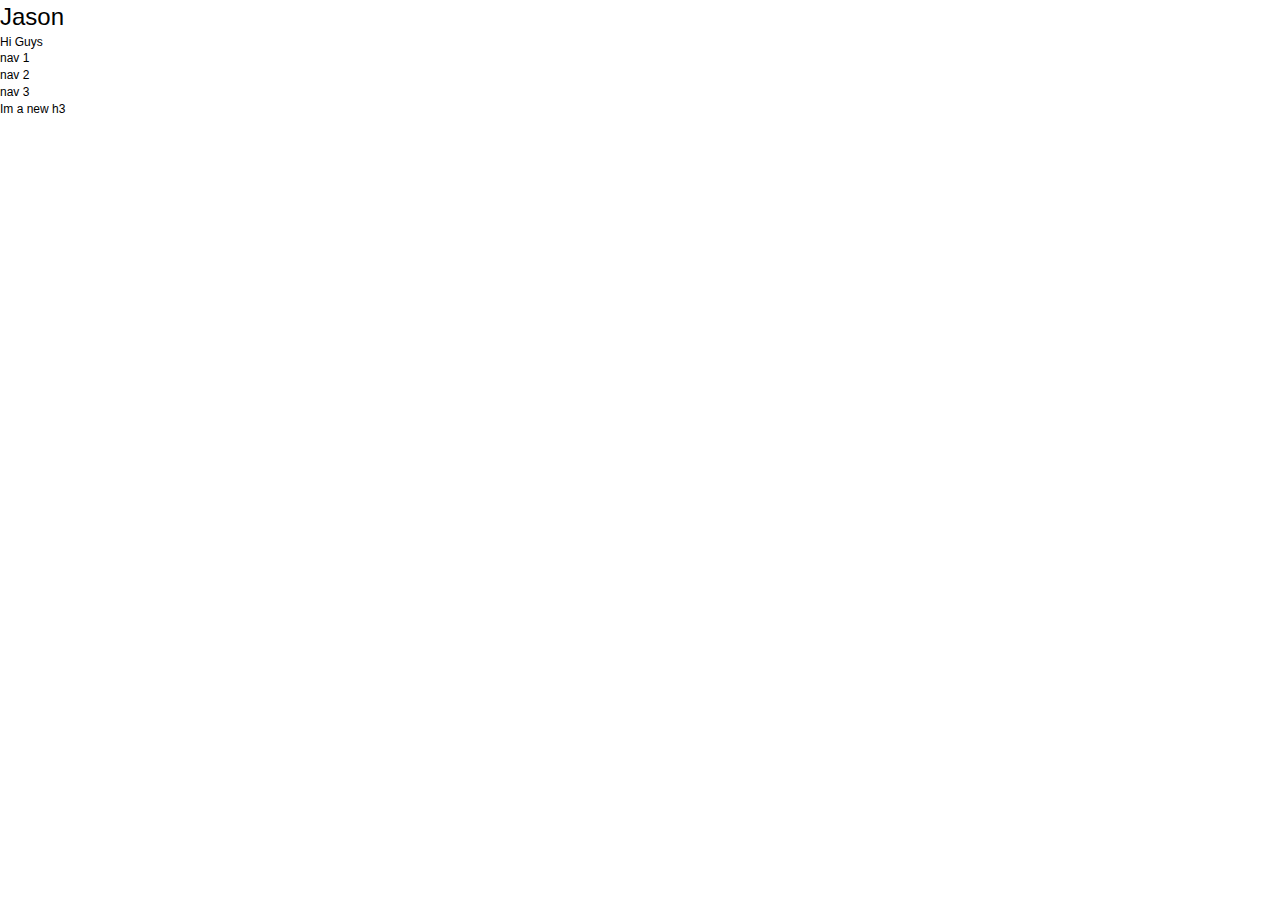
==== index.html @ d0596e39 "Added template files" ====
<!DOCTYPE html>
<html lang="en">
	<head>
    	<meta charset="utf-8">
    	<meta name="description" content="Your description goes here">
    	<meta name="keywords" content="one, two, three">
	
		<title>Blank Template</title>
		
		<!-- external CSS link -->
		<link rel="stylesheet" href="css/reset.css">

		<link rel="stylesheet" href="css/style.css">

	</head>
	<body>

		<header>
			<h1>Hello</h1>
			<h2>Hi Guys</h2>
			<nav>
				<ul>
					<li>nav 1</li>
					<li>nav 2</li>
					<li>nav 3</li>
				</ul>
			</nav>
		</header>

		<main>
		</main>

		<aside>
		</aside>

		<footer>
		</footer>

		<!-- javascript -->
		<script src="http://code.jquery.com/jquery-1.10.2.min.js"></script>
		<script src="js/main.js"></script>
	</body>
</html>
---- css/style.css ----
/* 
Project Name: Blank Template
Client: Your Client
Author: Your Name
Developer @GA in NYC
*/


/******************************************
/* SETUP                   
/*******************************************/

/* Box Model Hack */
* {
     -moz-box-sizing: border-box; /* Firexfox */
     -webkit-box-sizing: border-box; /* Safari/Chrome/iOS/Android */
     box-sizing: border-box; /* IE */
}

/* Clear fix hack */
.clearfix:after {
     content: ".";
     display: block;
     clear: both;
     visibility: hidden;
     line-height: 0;
     height: 0;
}

.clear {
	clear: both;
}

.alignright {
	float: right; 
	padding: 0 0 10px 10px; /* note the padding around a right floated image */
}

.alignleft {
	float: left; 
	padding: 0 10px 10px 0; /* note the padding around a left floated image */
}

div {
     position
}

/******************************************
/* BASE STYLES                   
/*******************************************/

body {
     color: #000;
     font-size: 12px;
     line-height: 1.4;
     font-family: Helvetica, Arial, sans-serif;
     margin:0px;
}

/******************************************
/* LAYOUT                   
/*******************************************/

h1 {
     font-size: 2em;
}
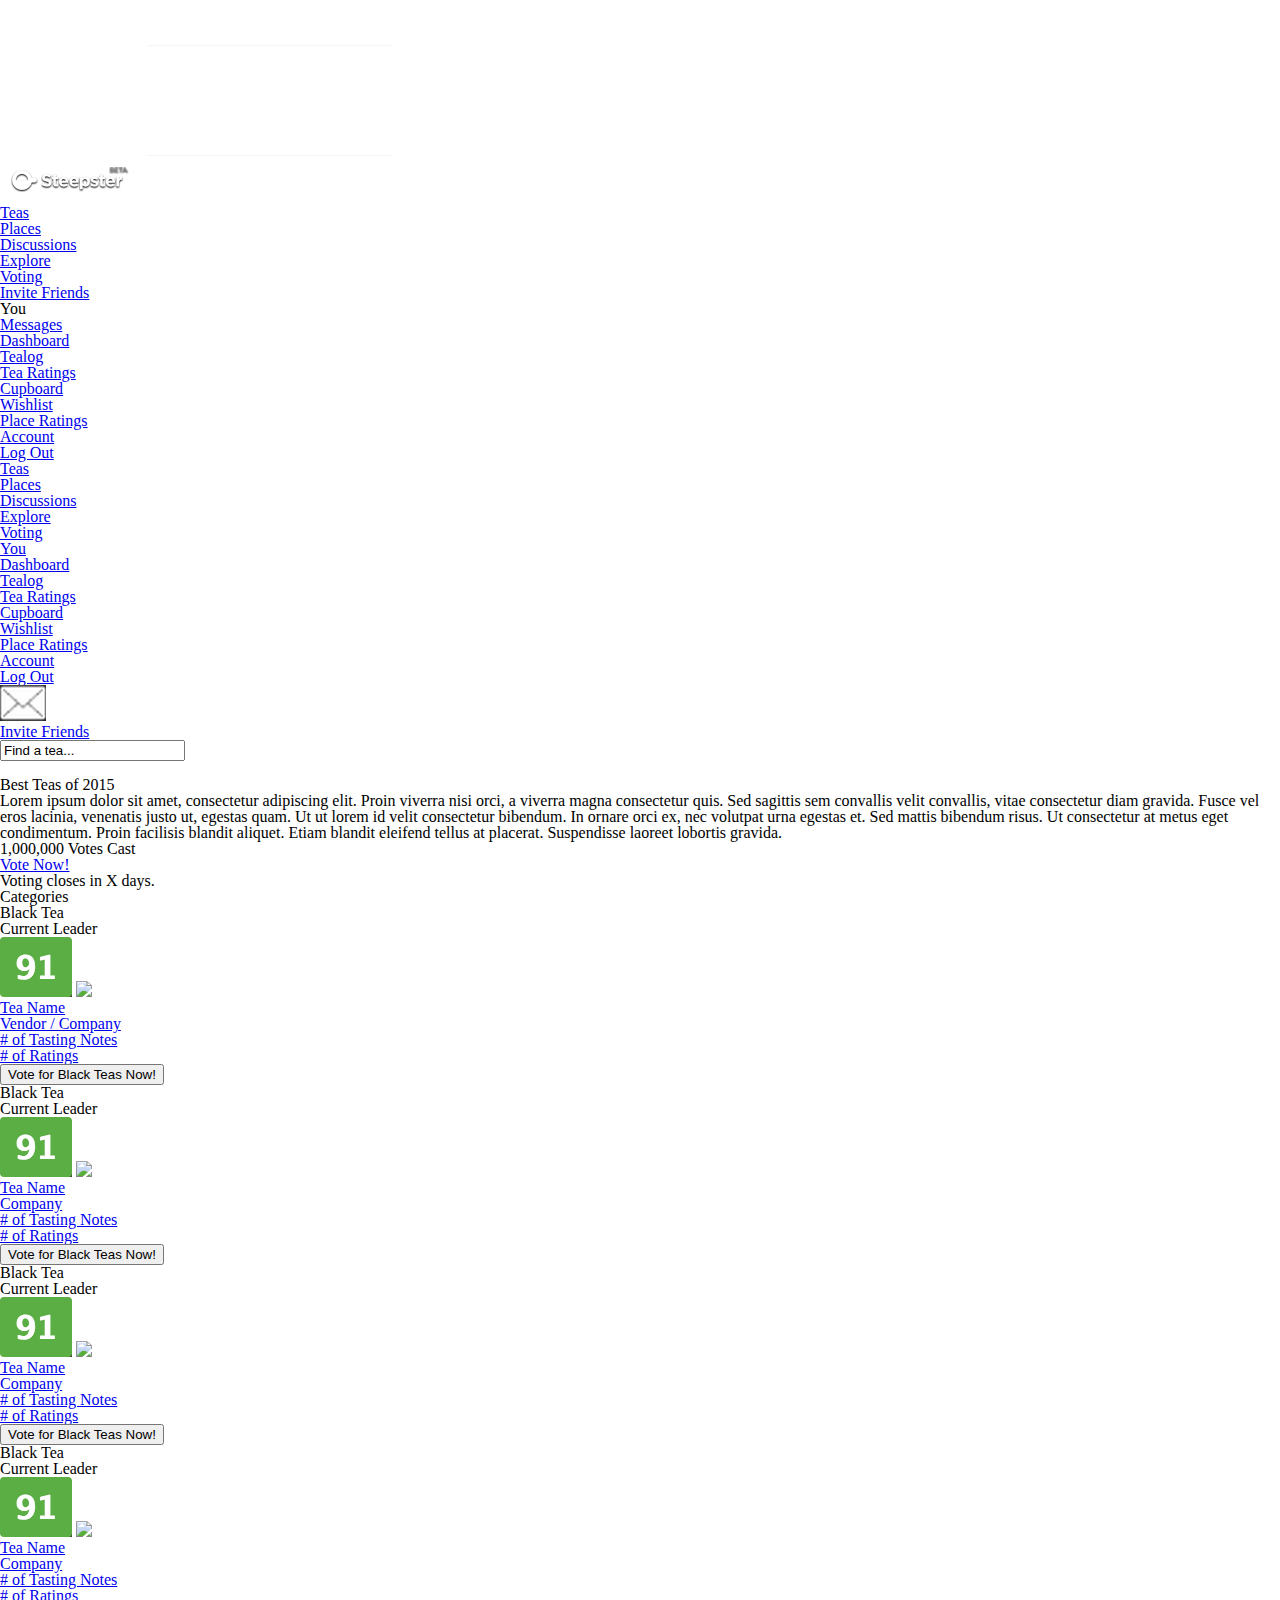
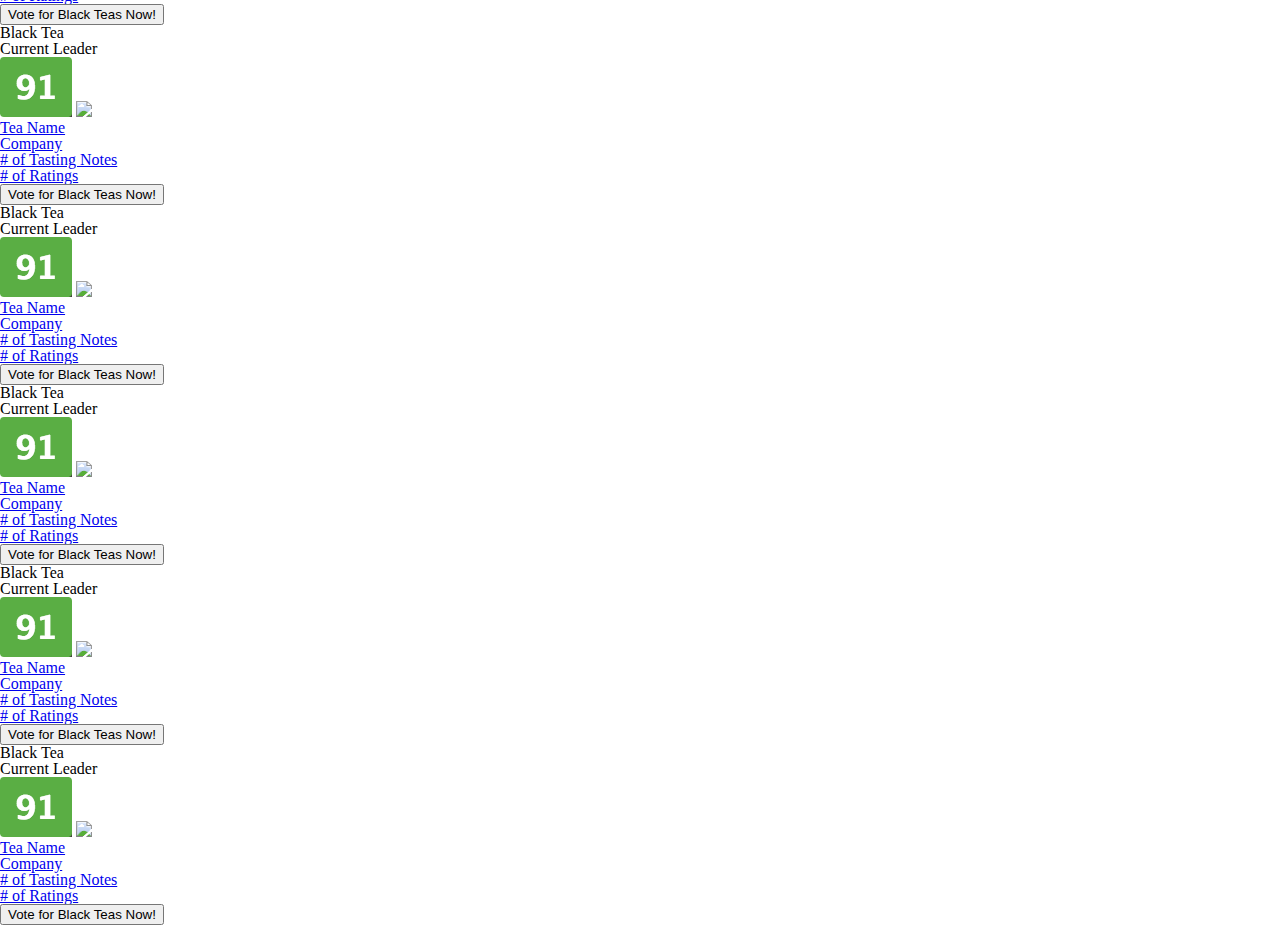
==== commit 3ceafbea: "Added category page and voting page including base styling and javascript" ====
--- a/index.html
+++ b/index.html
@@ -5,35 +5,326 @@
     	<meta name="description" content="Your description goes here">
     	<meta name="keywords" content="one, two, three">
 	
-		<title>Blank Template</title>
+		<title>Vote for the Best Teas - Steepster</title>
 		
 		<!-- external CSS link -->
 		<link rel="stylesheet" href="css/reset.css">
-
 		<link rel="stylesheet" href="css/style.css">
 
 	</head>
 	<body>
 
 		<header>
-			<h1>Hello</h1>
-			<h2>Hi Guys</h2>
-			<nav>
-				<ul>
-					<li>nav 1</li>
-					<li>nav 2</li>
-					<li>nav 3</li>
-				</ul>
-			</nav>
+
+			<div class="container">
+
+				<div class="nav-top clearfix">
+
+					<img class="logo" src="images/logo-steepster.png">
+					<img class="right-nav" src="images/hamburger.png">
+					<nav class="nav nav-mobile">
+						<ul>
+							<li><a href="#">Teas</a></li>
+							<li><a href="#">Places</a></li>
+							<li><a href="#">Discussions</a></li>
+							<li><a href="#">Explore</a></li>
+							<li><a href="#">Voting</a></li>
+							<li><a href="#">Invite Friends</a></li>
+							<li>You</li>
+							<li><a href="#">Messages</a></li>
+							<li><a href="#">Dashboard</a></li>
+							<li><a href="#">Tealog</a></li>
+							<li><a href="#">Tea Ratings</a></li>
+							<li><a href="#">Cupboard</a></li>
+							<li><a href="#">Wishlist</a></li>
+							<li><a href="#">Place Ratings</a></li>
+							<li><a href="#">Account</a></li>
+							<li><a href="#">Log Out</a></li>
+						</ul>
+					</nav>
+
+					<nav class="nav nav-main">
+						<ul>
+							<li><a href="#">Teas</a></li>
+							<li><a href="#">Places</a></li>
+							<li><a href="#">Discussions</a></li>
+							<li><a href="#">Explore</a></li>
+							<li><a href="#">Voting</a></li>
+						</ul>
+					</nav>
+
+					<nav class="nav nav-user">
+						<ul>
+							<li><a class="user-link" href="#">You</a>
+								<ul class="nav nav-hover">
+									<li><a href="#">Dashboard</a></li>
+									<li><a href="#">Tealog</a></li>
+									<li><a href="#">Tea Ratings</a></li>
+									<li><a href="#">Cupboard</a></li>
+									<li><a href="#">Wishlist</a></li>
+									<li><a href="#">Place Ratings</a></li>
+									<li><a href="#">Account</a></li>
+									<li><a href="#">Log Out</a></li>
+								</ul>
+							<li><a href="#"><img class="mail" src="images/mail.png"></a></li>
+							<li><a href="#">Invite Friends</a></li>
+							</li>
+						</ul>
+					</nav>
+
+				</div>
+				
+				<div class="nav-sub">
+
+					<nav class="nav">
+						<div class="breadcrumbs">
+						</div>
+						<form>
+							<input type="search" name="search" value="Find a tea...">
+						</form>
+					</nav>
+
+				</div>
+
+			</div>
+
 		</header>
 
+		<section class="banner">
+
+			<div class="container">
+
+				<img src="">
+				<h1>Best Teas of 2015</h1>
+				<p>Lorem ipsum dolor sit amet, consectetur adipiscing elit. Proin viverra nisi orci, a viverra magna consectetur quis. Sed sagittis sem convallis velit convallis, vitae consectetur diam gravida. Fusce vel eros lacinia, venenatis justo ut, egestas quam. Ut ut lorem id velit consectetur bibendum. In ornare orci ex, nec volutpat urna egestas et. Sed mattis bibendum risus. Ut consectetur at metus eget condimentum. Proin facilisis blandit aliquet. Etiam blandit eleifend tellus at placerat. Suspendisse laoreet lobortis gravida.</p>
+				<h2 class="vote-count">1,000,000 Votes Cast</h2>
+				<a class="hero-button" href="#">Vote Now!</a>
+				<p>Voting closes in X days.</p>
+
+			</div>
+
+		</section>
+
 		<main>
+			
+			<div class="container">
+
+				<h2>Categories</h3>
+				
+				<div class="row-category">
+					
+					<div class="tile-category">
+						<h3>Black Tea</h2>
+						<div class="tea-info">
+							<h4>Current Leader</h4>
+							<div>
+								<img class="rating" src="images/rating.png">
+								<img class="tea-photo" src="http://placehold.it/200x200">
+							</div>
+							<div class="tea-details">
+								<a class="names" href="#">
+									<h5>Tea Name</h5>
+									<h5>Vendor / Company</h5>
+								</a>
+								<a class="counts" href="#">
+									<h5># of Tasting Notes</h5>
+									<h5># of Ratings</h5>
+								</a>
+							</div>
+						</div>
+						<button class="vote" stype="button">Vote for Black Teas Now!</button>
+					</div>
+					
+					<div class="tile-category">
+						<h3>Black Tea</h2>
+						<h4>Current Leader</h4>
+						<div class="tea-info">
+							<div class="tea-photo">
+								<img src="images/rating.png">
+								<img src="http://placehold.it/200x200">
+							</div>
+							<div class="tea-details">
+								<a href="#">
+									<h5>Tea Name</h5>
+									<h5>Company</h5>
+								</a>
+								<a href="#">
+									<h5># of Tasting Notes</h5>
+									<h5># of Ratings</h5>
+								</a>
+							</div>
+						</div>
+						<button type="button">Vote for Black Teas Now!</button>
+					</div>
+					
+					<div class="tile-category">
+						<h3>Black Tea</h2>
+						<h4>Current Leader</h4>
+						<div class="tea-info">
+							<div class="tea-photo">
+								<img src="images/rating.png">
+								<img src="http://placehold.it/200x200">
+							</div>
+							<div class="tea-details">
+								<a href="#">
+									<h5>Tea Name</h5>
+									<h5>Company</h5>
+								</a>
+								<a href="#">
+									<h5># of Tasting Notes</h5>
+									<h5># of Ratings</h5>
+								</a>
+							</div>
+						</div>
+						<button type="button">Vote for Black Teas Now!</button>
+					</div>
+				</div>
+
+				<div class="row-category">
+					
+					<div class="tile-category">
+						<h3>Black Tea</h2>
+						<h4>Current Leader</h4>
+						<div class="tea-info">
+							<div class="tea-photo">
+								<img src="images/rating.png">
+								<img src="http://placehold.it/200x200">
+							</div>
+							<div class="tea-details">
+								<a href="#">
+									<h5>Tea Name</h5>
+									<h5>Company</h5>
+								</a>
+								<a href="#">
+									<h5># of Tasting Notes</h5>
+									<h5># of Ratings</h5>
+								</a>
+							</div>
+						</div>
+						<button type="button">Vote for Black Teas Now!</button>
+					</div>
+					
+					<div class="tile-category">
+						<h3>Black Tea</h2>
+						<h4>Current Leader</h4>
+						<div class="tea-info">
+							<div class="tea-photo">
+								<img src="images/rating.png">
+								<img src="http://placehold.it/200x200">
+							</div>
+							<div class="tea-details">
+								<a href="#">
+									<h5>Tea Name</h5>
+									<h5>Company</h5>
+								</a>
+								<a href="#">
+									<h5># of Tasting Notes</h5>
+									<h5># of Ratings</h5>
+								</a>
+							</div>
+						</div>
+						<button type="button">Vote for Black Teas Now!</button>
+					</div>
+					
+					<div class="tile-category">
+						<h3>Black Tea</h2>
+						<h4>Current Leader</h4>
+						<div class="tea-info">
+							<div class="tea-photo">
+								<img src="images/rating.png">
+								<img src="http://placehold.it/200x200">
+							</div>
+							<div class="tea-details">
+								<a href="#">
+									<h5>Tea Name</h5>
+									<h5>Company</h5>
+								</a>
+								<a href="#">
+									<h5># of Tasting Notes</h5>
+									<h5># of Ratings</h5>
+								</a>
+							</div>
+						</div>
+						<button type="button">Vote for Black Teas Now!</button>
+					</div>
+				</div>
+
+				<div class="row-category">
+					
+					<div class="tile-category">
+						<h3>Black Tea</h2>
+						<h4>Current Leader</h4>
+						<div class="tea-info">
+							<div class="tea-photo">
+								<img src="images/rating.png">
+								<img src="http://placehold.it/200x200">
+							</div>
+							<div class="tea-details">
+								<a href="#">
+									<h5>Tea Name</h5>
+									<h5>Company</h5>
+								</a>
+								<a href="#">
+									<h5># of Tasting Notes</h5>
+									<h5># of Ratings</h5>
+								</a>
+							</div>
+						</div>
+						<button type="button">Vote for Black Teas Now!</button>
+					</div>
+					
+					<div class="tile-category">
+						<h3>Black Tea</h2>
+						<h4>Current Leader</h4>
+						<div class="tea-info">
+							<div class="tea-photo">
+								<img src="images/rating.png">
+								<img src="http://placehold.it/200x200">
+							</div>
+							<div class="tea-details">
+								<a href="#">
+									<h5>Tea Name</h5>
+									<h5>Company</h5>
+								</a>
+								<a href="#">
+									<h5># of Tasting Notes</h5>
+									<h5># of Ratings</h5>
+								</a>
+							</div>
+						</div>
+						<button type="button">Vote for Black Teas Now!</button>
+					</div>
+					
+					<div class="tile-category">
+						<h3>Black Tea</h2>
+						<h4>Current Leader</h4>
+						<div class="tea-info">
+							<div class="tea-photo">
+								<img src="images/rating.png">
+								<img src="http://placehold.it/200x200">
+							</div>
+							<div class="tea-details">
+								<a href="#">
+									<h5>Tea Name</h5>
+									<h5>Company</h5>
+								</a>
+								<a href="#">
+									<h5># of Tasting Notes</h5>
+									<h5># of Ratings</h5>
+								</a>
+							</div>
+						</div>
+						<button type="button">Vote for Black Teas Now!</button>
+					</div>
+				</div>
+
+			</div>
+
 		</main>
 
-		<aside>
-		</aside>
-
 		<footer>
+			<div class="container">
+			</div>
 		</footer>
 
 		<!-- javascript -->
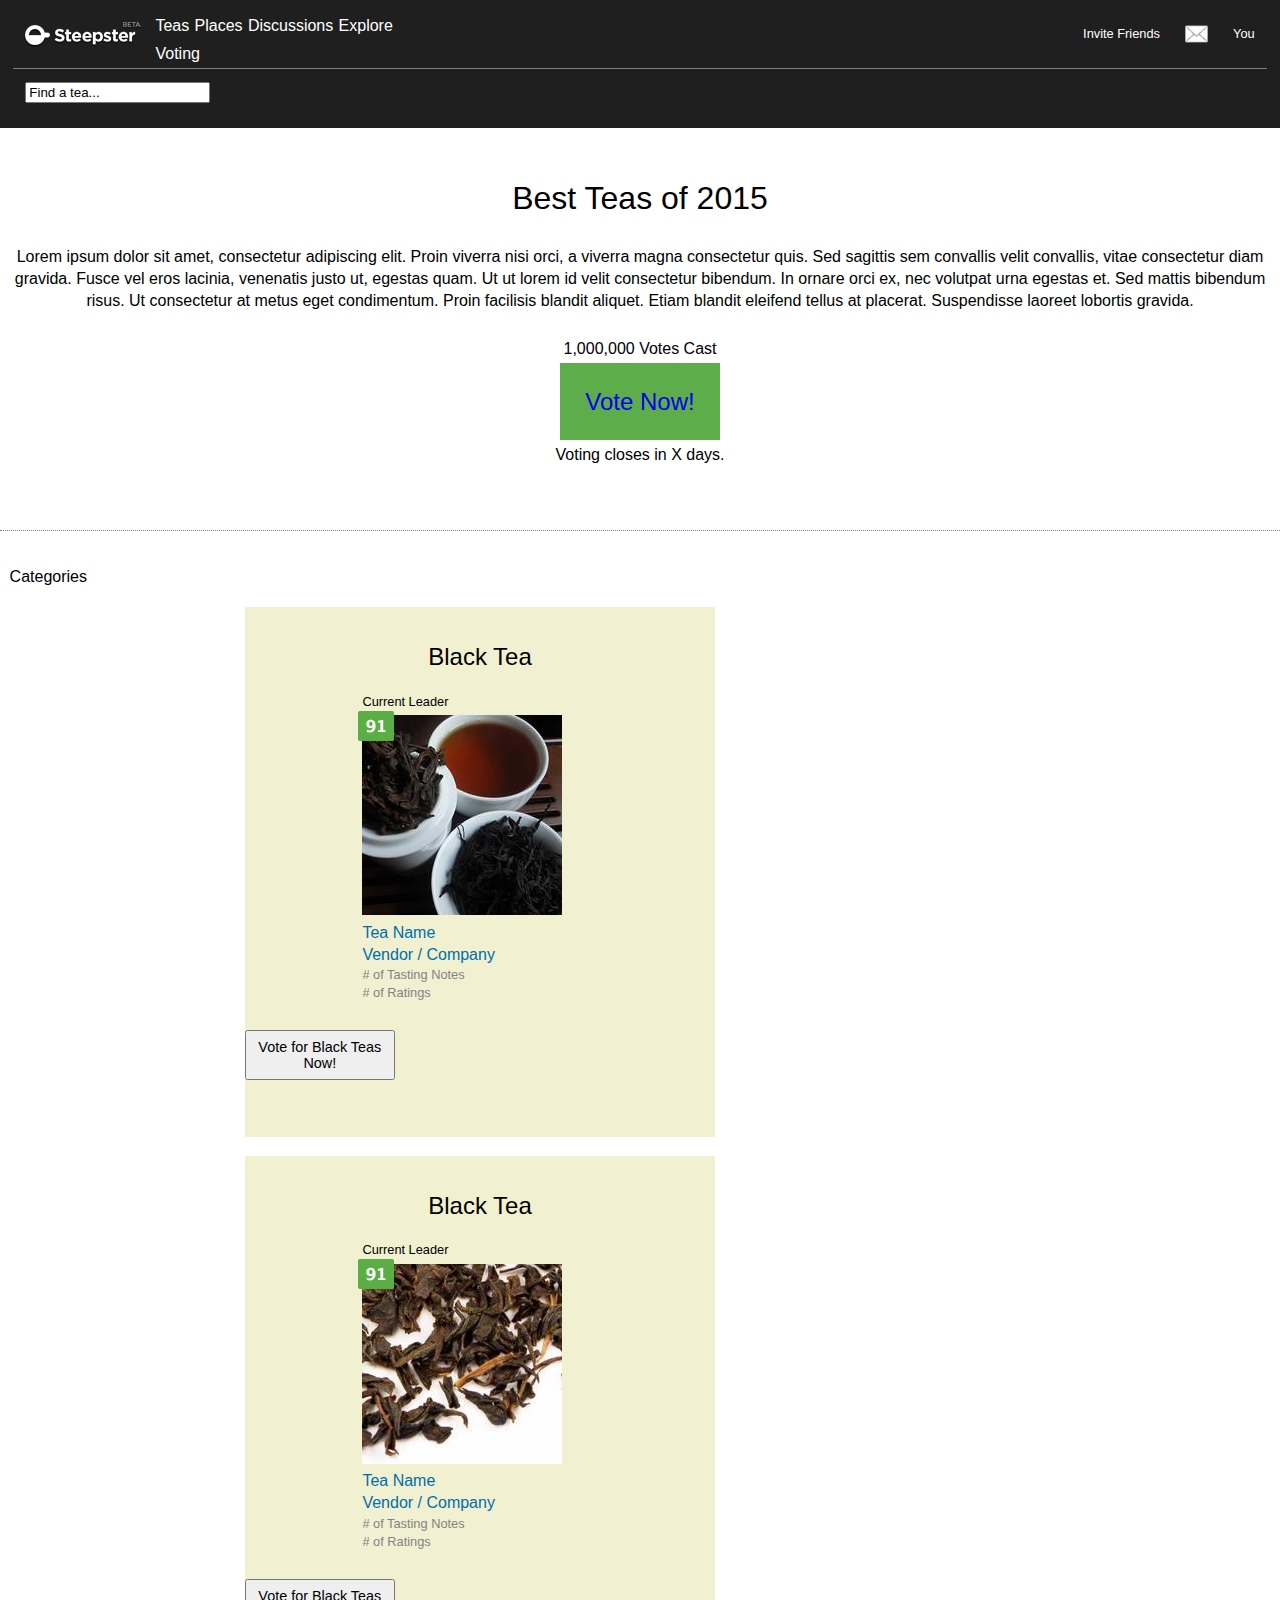
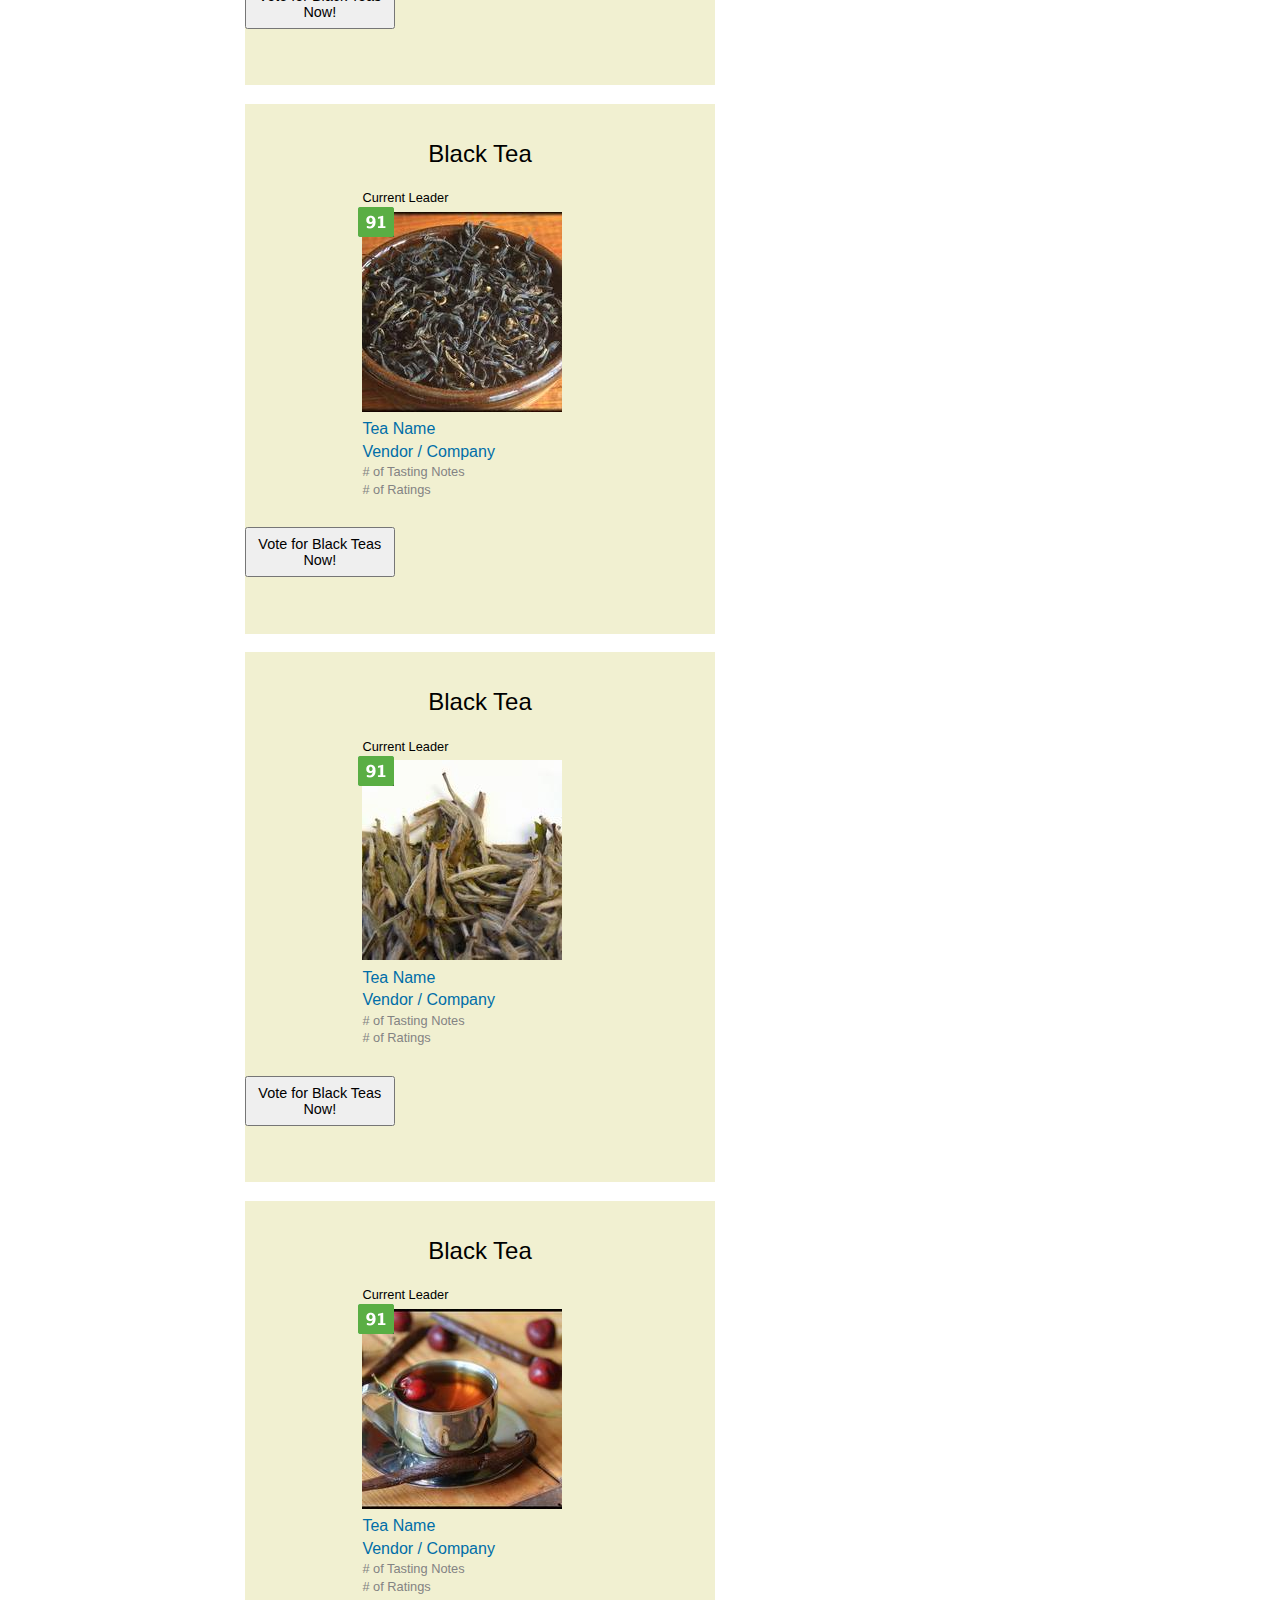
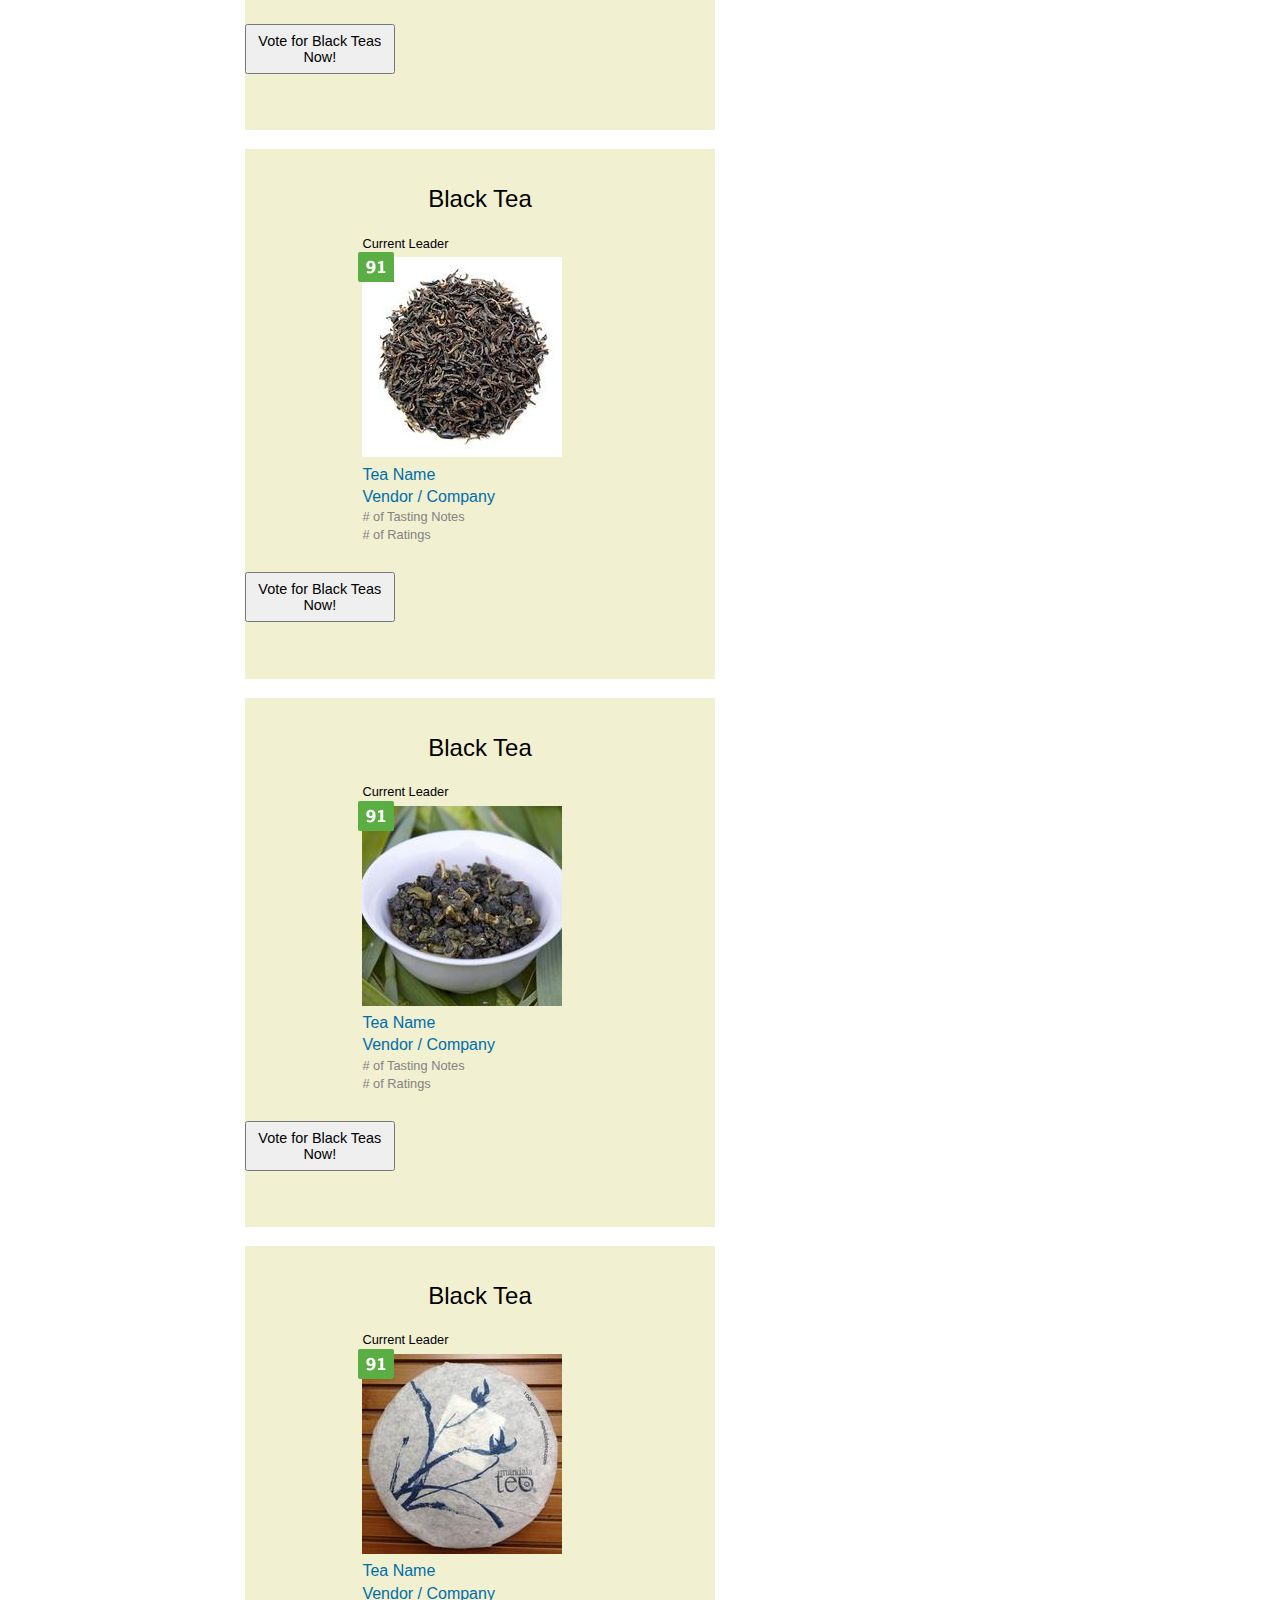
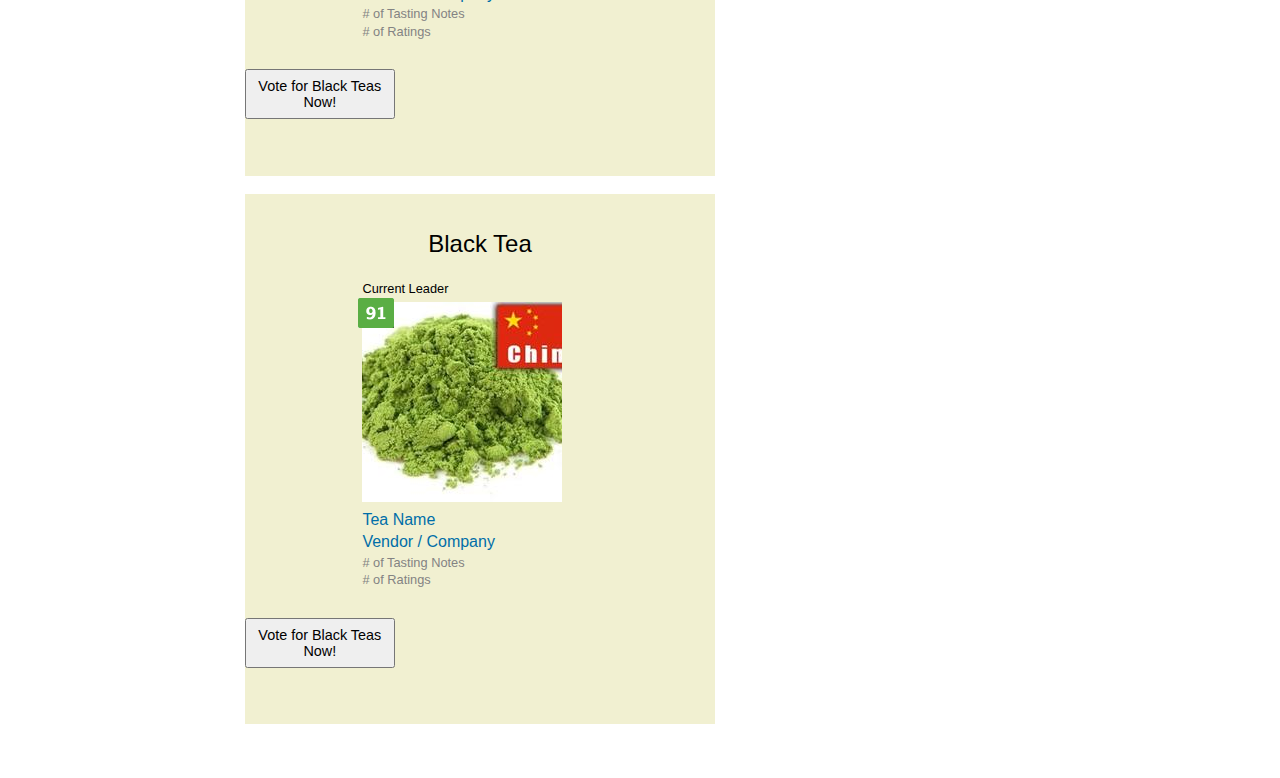
==== commit 521b28df: "Updated html for the tea tiles on index" ====
--- a/index.html
+++ b/index.html
@@ -119,64 +119,64 @@
 							<h4>Current Leader</h4>
 							<div>
 								<img class="rating" src="images/rating.png">
-								<img class="tea-photo" src="http://placehold.it/200x200">
-							</div>
-							<div class="tea-details">
-								<a class="names" href="#">
-									<h5>Tea Name</h5>
-									<h5>Vendor / Company</h5>
-								</a>
-								<a class="counts" href="#">
-									<h5># of Tasting Notes</h5>
-									<h5># of Ratings</h5>
-								</a>
-							</div>
-						</div>
-						<button class="vote" stype="button">Vote for Black Teas Now!</button>
-					</div>
-					
-					<div class="tile-category">
-						<h3>Black Tea</h2>
-						<h4>Current Leader</h4>
-						<div class="tea-info">
-							<div class="tea-photo">
-								<img src="images/rating.png">
-								<img src="http://placehold.it/200x200">
-							</div>
-							<div class="tea-details">
-								<a href="#">
-									<h5>Tea Name</h5>
-									<h5>Company</h5>
-								</a>
-								<a href="#">
-									<h5># of Tasting Notes</h5>
-									<h5># of Ratings</h5>
-								</a>
-							</div>
-						</div>
-						<button type="button">Vote for Black Teas Now!</button>
-					</div>
-					
-					<div class="tile-category">
-						<h3>Black Tea</h2>
-						<h4>Current Leader</h4>
-						<div class="tea-info">
-							<div class="tea-photo">
-								<img src="images/rating.png">
-								<img src="http://placehold.it/200x200">
-							</div>
-							<div class="tea-details">
-								<a href="#">
-									<h5>Tea Name</h5>
-									<h5>Company</h5>
-								</a>
-								<a href="#">
-									<h5># of Tasting Notes</h5>
-									<h5># of Ratings</h5>
-								</a>
-							</div>
-						</div>
-						<button type="button">Vote for Black Teas Now!</button>
+								<img class="tea-photo" src="images/tea1.jpg">
+							</div>
+							<div class="tea-details">
+								<a class="names" href="#">
+									<h5>Tea Name</h5>
+									<h5>Vendor / Company</h5>
+								</a>
+								<a class="counts" href="#">
+									<h5># of Tasting Notes</h5>
+									<h5># of Ratings</h5>
+								</a>
+							</div>
+						</div>
+						<button class="vote" stype="button">Vote for Black Teas Now!</button>
+					</div>
+					
+					<div class="tile-category">
+						<h3>Black Tea</h2>
+						<div class="tea-info">
+							<h4>Current Leader</h4>
+							<div>
+								<img class="rating" src="images/rating.png">
+								<img class="tea-photo" src="images/tea2.jpg">
+							</div>
+							<div class="tea-details">
+								<a class="names" href="#">
+									<h5>Tea Name</h5>
+									<h5>Vendor / Company</h5>
+								</a>
+								<a class="counts" href="#">
+									<h5># of Tasting Notes</h5>
+									<h5># of Ratings</h5>
+								</a>
+							</div>
+						</div>
+						<button class="vote" stype="button">Vote for Black Teas Now!</button>
+					</div>
+					
+					<div class="tile-category">
+						<h3>Black Tea</h2>
+						<div class="tea-info">
+							<h4>Current Leader</h4>
+							<div>
+								<img class="rating" src="images/rating.png">
+								<img class="tea-photo" src="images/tea3.jpg">
+							</div>
+							<div class="tea-details">
+								<a class="names" href="#">
+									<h5>Tea Name</h5>
+									<h5>Vendor / Company</h5>
+								</a>
+								<a class="counts" href="#">
+									<h5># of Tasting Notes</h5>
+									<h5># of Ratings</h5>
+								</a>
+							</div>
+						</div>
+						<button class="vote" stype="button">Vote for Black Teas Now!</button>
 					</div>
 				</div>
 
@@ -184,68 +184,68 @@
 					
 					<div class="tile-category">
 						<h3>Black Tea</h2>
-						<h4>Current Leader</h4>
-						<div class="tea-info">
-							<div class="tea-photo">
-								<img src="images/rating.png">
-								<img src="http://placehold.it/200x200">
-							</div>
-							<div class="tea-details">
-								<a href="#">
-									<h5>Tea Name</h5>
-									<h5>Company</h5>
-								</a>
-								<a href="#">
-									<h5># of Tasting Notes</h5>
-									<h5># of Ratings</h5>
-								</a>
-							</div>
-						</div>
-						<button type="button">Vote for Black Teas Now!</button>
-					</div>
-					
-					<div class="tile-category">
-						<h3>Black Tea</h2>
-						<h4>Current Leader</h4>
-						<div class="tea-info">
-							<div class="tea-photo">
-								<img src="images/rating.png">
-								<img src="http://placehold.it/200x200">
-							</div>
-							<div class="tea-details">
-								<a href="#">
-									<h5>Tea Name</h5>
-									<h5>Company</h5>
-								</a>
-								<a href="#">
-									<h5># of Tasting Notes</h5>
-									<h5># of Ratings</h5>
-								</a>
-							</div>
-						</div>
-						<button type="button">Vote for Black Teas Now!</button>
-					</div>
-					
-					<div class="tile-category">
-						<h3>Black Tea</h2>
-						<h4>Current Leader</h4>
-						<div class="tea-info">
-							<div class="tea-photo">
-								<img src="images/rating.png">
-								<img src="http://placehold.it/200x200">
-							</div>
-							<div class="tea-details">
-								<a href="#">
-									<h5>Tea Name</h5>
-									<h5>Company</h5>
-								</a>
-								<a href="#">
-									<h5># of Tasting Notes</h5>
-									<h5># of Ratings</h5>
-								</a>
-							</div>
-						</div>
-						<button type="button">Vote for Black Teas Now!</button>
+						<div class="tea-info">
+							<h4>Current Leader</h4>
+							<div>
+								<img class="rating" src="images/rating.png">
+								<img class="tea-photo" src="images/tea4.jpg">
+							</div>
+							<div class="tea-details">
+								<a class="names" href="#">
+									<h5>Tea Name</h5>
+									<h5>Vendor / Company</h5>
+								</a>
+								<a class="counts" href="#">
+									<h5># of Tasting Notes</h5>
+									<h5># of Ratings</h5>
+								</a>
+							</div>
+						</div>
+						<button class="vote" stype="button">Vote for Black Teas Now!</button>
+					</div>
+					
+					<div class="tile-category">
+						<h3>Black Tea</h2>
+						<div class="tea-info">
+							<h4>Current Leader</h4>
+							<div>
+								<img class="rating" src="images/rating.png">
+								<img class="tea-photo" src="images/tea5.jpg">
+							</div>
+							<div class="tea-details">
+								<a class="names" href="#">
+									<h5>Tea Name</h5>
+									<h5>Vendor / Company</h5>
+								</a>
+								<a class="counts" href="#">
+									<h5># of Tasting Notes</h5>
+									<h5># of Ratings</h5>
+								</a>
+							</div>
+						</div>
+						<button class="vote" stype="button">Vote for Black Teas Now!</button>
+					</div>
+					
+					<div class="tile-category">
+						<h3>Black Tea</h2>
+						<div class="tea-info">
+							<h4>Current Leader</h4>
+							<div>
+								<img class="rating" src="images/rating.png">
+								<img class="tea-photo" src="images/tea6.jpg">
+							</div>
+							<div class="tea-details">
+								<a class="names" href="#">
+									<h5>Tea Name</h5>
+									<h5>Vendor / Company</h5>
+								</a>
+								<a class="counts" href="#">
+									<h5># of Tasting Notes</h5>
+									<h5># of Ratings</h5>
+								</a>
+							</div>
+						</div>
+						<button class="vote" stype="button">Vote for Black Teas Now!</button>
 					</div>
 				</div>
 
@@ -253,68 +253,68 @@
 					
 					<div class="tile-category">
 						<h3>Black Tea</h2>
-						<h4>Current Leader</h4>
-						<div class="tea-info">
-							<div class="tea-photo">
-								<img src="images/rating.png">
-								<img src="http://placehold.it/200x200">
-							</div>
-							<div class="tea-details">
-								<a href="#">
-									<h5>Tea Name</h5>
-									<h5>Company</h5>
-								</a>
-								<a href="#">
-									<h5># of Tasting Notes</h5>
-									<h5># of Ratings</h5>
-								</a>
-							</div>
-						</div>
-						<button type="button">Vote for Black Teas Now!</button>
-					</div>
-					
-					<div class="tile-category">
-						<h3>Black Tea</h2>
-						<h4>Current Leader</h4>
-						<div class="tea-info">
-							<div class="tea-photo">
-								<img src="images/rating.png">
-								<img src="http://placehold.it/200x200">
-							</div>
-							<div class="tea-details">
-								<a href="#">
-									<h5>Tea Name</h5>
-									<h5>Company</h5>
-								</a>
-								<a href="#">
-									<h5># of Tasting Notes</h5>
-									<h5># of Ratings</h5>
-								</a>
-							</div>
-						</div>
-						<button type="button">Vote for Black Teas Now!</button>
-					</div>
-					
-					<div class="tile-category">
-						<h3>Black Tea</h2>
-						<h4>Current Leader</h4>
-						<div class="tea-info">
-							<div class="tea-photo">
-								<img src="images/rating.png">
-								<img src="http://placehold.it/200x200">
-							</div>
-							<div class="tea-details">
-								<a href="#">
-									<h5>Tea Name</h5>
-									<h5>Company</h5>
-								</a>
-								<a href="#">
-									<h5># of Tasting Notes</h5>
-									<h5># of Ratings</h5>
-								</a>
-							</div>
-						</div>
-						<button type="button">Vote for Black Teas Now!</button>
+						<div class="tea-info">
+							<h4>Current Leader</h4>
+							<div>
+								<img class="rating" src="images/rating.png">
+								<img class="tea-photo" src="images/tea7.jpg">
+							</div>
+							<div class="tea-details">
+								<a class="names" href="#">
+									<h5>Tea Name</h5>
+									<h5>Vendor / Company</h5>
+								</a>
+								<a class="counts" href="#">
+									<h5># of Tasting Notes</h5>
+									<h5># of Ratings</h5>
+								</a>
+							</div>
+						</div>
+						<button class="vote" stype="button">Vote for Black Teas Now!</button>
+					</div>
+					
+					<div class="tile-category">
+						<h3>Black Tea</h2>
+						<div class="tea-info">
+							<h4>Current Leader</h4>
+							<div>
+								<img class="rating" src="images/rating.png">
+								<img class="tea-photo" src="images/tea8.jpg">
+							</div>
+							<div class="tea-details">
+								<a class="names" href="#">
+									<h5>Tea Name</h5>
+									<h5>Vendor / Company</h5>
+								</a>
+								<a class="counts" href="#">
+									<h5># of Tasting Notes</h5>
+									<h5># of Ratings</h5>
+								</a>
+							</div>
+						</div>
+						<button class="vote" stype="button">Vote for Black Teas Now!</button>
+					</div>
+					
+					<div class="tile-category">
+						<h3>Black Tea</h2>
+						<div class="tea-info">
+							<h4>Current Leader</h4>
+							<div>
+								<img class="rating" src="images/rating.png">
+								<img class="tea-photo" src="images/tea9.jpg">
+							</div>
+							<div class="tea-details">
+								<a class="names" href="#">
+									<h5>Tea Name</h5>
+									<h5>Vendor / Company</h5>
+								</a>
+								<a class="counts" href="#">
+									<h5># of Tasting Notes</h5>
+									<h5># of Ratings</h5>
+								</a>
+							</div>
+						</div>
+						<button class="vote" stype="button">Vote for Black Teas Now!</button>
 					</div>
 				</div>
 
--- a/css/style.css
+++ b/css/style.css
@@ -0,0 +1,272 @@
+/* 
+Project Name: Blank Template
+Client: Your Client
+Author: Your Name
+Developer @GA in NYC
+*/
+
+
+/******************************************
+/* SETUP                   
+/*******************************************/
+
+/* Box Model Hack */
+* {
+     -moz-box-sizing: border-box; /* Firexfox */
+     -webkit-box-sizing: border-box; /* Safari/Chrome/iOS/Android */
+     box-sizing: border-box; /* IE */
+}
+
+/* Clear fix hack */
+.clearfix:after {
+     content: ".";
+     display: block;
+     clear: both;
+     visibility: hidden;
+     line-height: 0;
+     height: 0;
+}
+
+.clear {
+  clear: both;
+}
+
+.alignright {
+  float: right; 
+  padding: 0 0 10px 10px; /* note the padding around a right floated image */
+}
+
+.alignleft {
+  float: left; 
+  padding: 0 10px 10px 0; /* note the padding around a left floated image */
+}
+
+
+/******************************************
+/* BASE STYLES                   
+/*******************************************/
+
+body {
+     color: #000;
+     font-size: 16px;
+     line-height: 1.4;
+     font-family: Helvetica, Arial, sans-serif;
+     margin:0px;
+}
+
+header {
+     background-color: #1f1f1f;
+}
+
+header a {
+     color: white;
+}
+
+a {
+     text-decoration: none;
+}
+
+/******************************************
+/* LAYOUT - Mobile                   
+/*******************************************/
+
+.container {
+     padding: 1%;
+}
+
+.nav-main {
+     display: none;
+}
+
+.nav-user {
+     display: none;
+     font-size: .8em;
+}
+
+.nav-hover {
+     display: none;
+}
+
+.right-nav {
+     float: right;
+     max-height: 30px;
+     margin-top: 1%;
+     margin-right: 1%;
+     cursor: pointer;
+}
+
+.nav-mobile {
+     display: none;
+     float: right;
+}
+
+.logo {
+     float: left;
+}
+
+li {
+     padding: 1%;
+}
+
+input {
+     margin: 1%;
+}
+
+.mail {
+     max-height: 18px;
+}
+
+.nav-sub {
+     border-top: 1px solid gray;
+}
+
+.banner {
+     text-align: center;
+     border-bottom: 1px dotted gray;
+}
+
+h1 {
+     font-size: 2em;
+     margin: 1%;
+}
+
+section {
+     margin-bottom: 2%;
+     padding-bottom: 2%;
+}
+
+.banner p {
+     margin-top: 2%;
+     margin-bottom: 2%;
+}
+
+.vote-count {
+     margin-bottom: 2%;
+}
+
+.hero-button {
+     width: 50%;
+     padding: 2%;
+     background-color: #5dad4a;
+     font-size: 1.5em;
+     text-decoration: none;
+}
+
+.tile-category {
+     width: 50%;
+     margin: 2% auto;
+     padding-bottom: 3%;
+     position: relative;
+     background-color: #f1f0d1;
+}
+
+.tile-category:hover {
+     background-color: #d8b93f;
+}
+
+h3 {
+     text-align: center;
+     font-size: 1.5em;
+     margin: 4%;
+     padding-top: 7%
+}
+
+h4 {
+     font-size: .8em;
+     margin: 2% 2% 2% 0;
+}
+
+.tea-info {
+     width: 50%;
+     margin: 0 auto;
+}
+
+.rating {
+     float: left;
+     position: absolute;
+     max-height: 30px;
+     margin-left: -1%;
+     margin-top: -1%;
+}
+
+.names {
+     color: #006ea8;
+}
+
+.counts {
+     color: #838383;
+     font-size: .8em;
+}
+
+.vote {
+     width: 150px;
+     margin: 6% auto;
+     height: 50px;
+     font-size: .9em;
+}
+
+/******************************************
+/* LAYOUT - Tablet                   
+/*******************************************/
+
+@media screen and (min-width: 760px) {
+
+     .nav-main {
+          display: block;
+          float: left;
+     }
+
+     .nav-user {
+          display: block;
+     }
+
+     .nav-hover {
+          display: none;
+     }
+
+     .nav-hover:hover {
+          display: block;
+     }
+
+     .user-link:hover {
+          display: block;
+     }
+
+     .right-nav {
+          display: none;
+     }
+
+     .nav-mobile {
+          display: none;
+     }
+
+     .nav-main li {
+          float: left;
+     }
+
+     .nav-user li {
+          float: right;
+     }
+
+     .nav-hover li {
+          float: none;
+     }
+
+}
+
+
+
+/******************************************
+/* LAYOUT - Desktop                   
+/*******************************************/
+
+@media screen and (min-width: 1024px) {
+     main {
+          width: 75%;
+     }
+
+     aside {
+          width: 25%;
+     }
+
+}
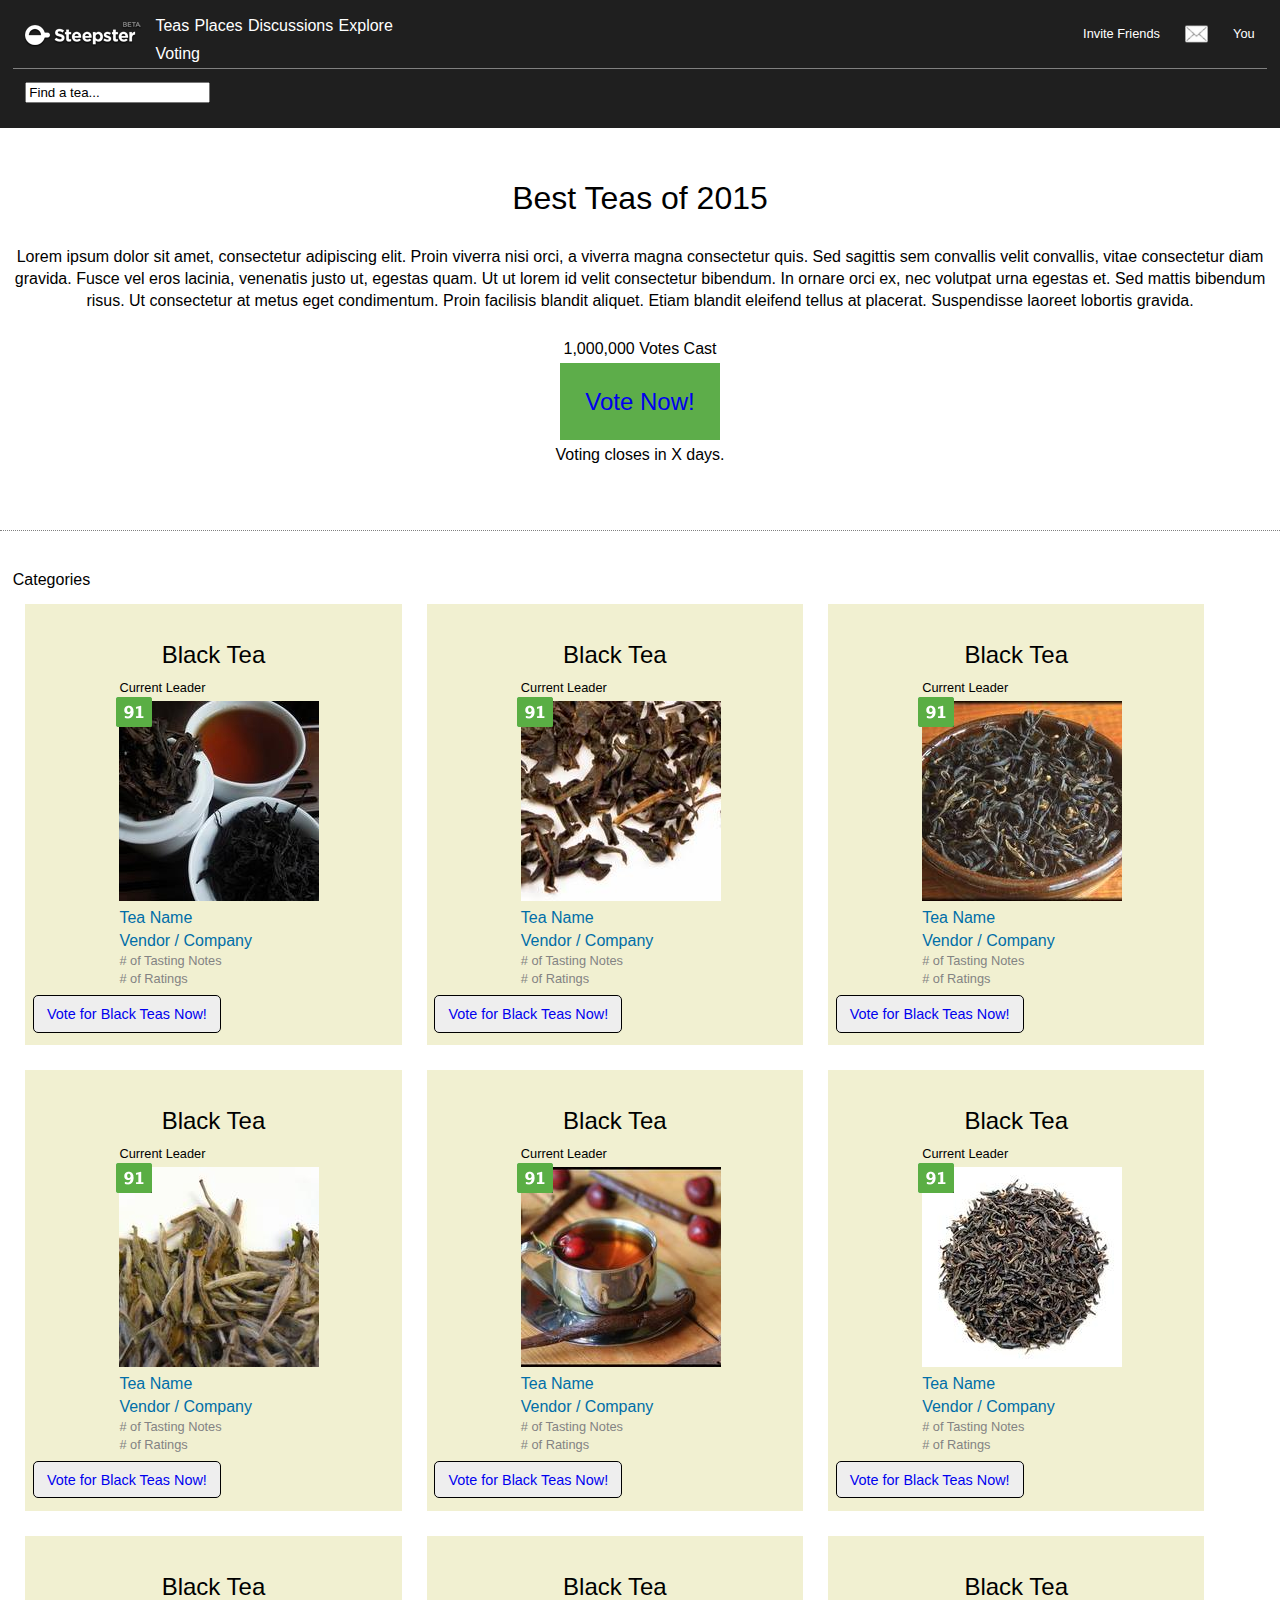
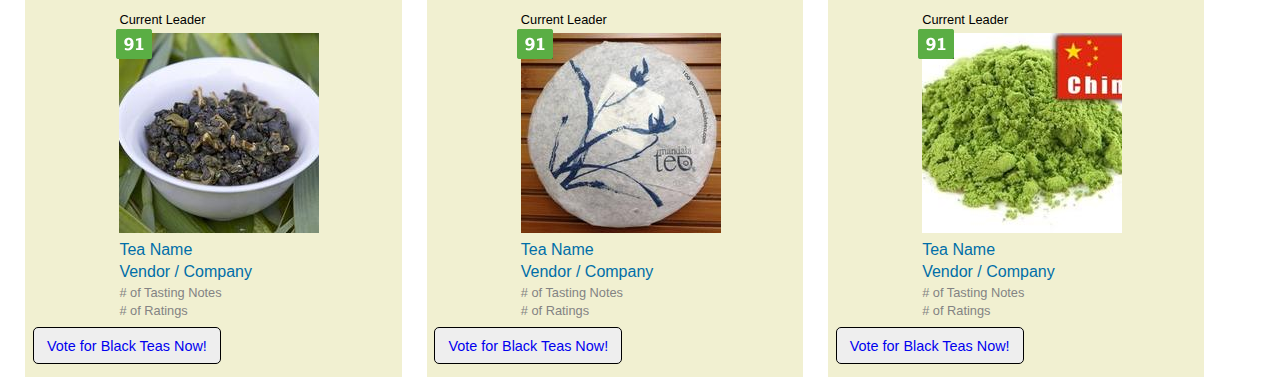
==== commit 332285a5: "Added three column version of index for non-mobile view" ====
--- a/index.html
+++ b/index.html
@@ -132,7 +132,7 @@
 								</a>
 							</div>
 						</div>
-						<button class="vote" stype="button">Vote for Black Teas Now!</button>
+						<a href="#/" class="category-button">Vote for Black Teas Now!</a>
 					</div>
 					
 					<div class="tile-category">
@@ -154,7 +154,7 @@
 								</a>
 							</div>
 						</div>
-						<button class="vote" stype="button">Vote for Black Teas Now!</button>
+						<a href="#/" class="category-button">Vote for Black Teas Now!</a>
 					</div>
 					
 					<div class="tile-category">
@@ -176,7 +176,7 @@
 								</a>
 							</div>
 						</div>
-						<button class="vote" stype="button">Vote for Black Teas Now!</button>
+						<a href="#/" class="category-button">Vote for Black Teas Now!</a>
 					</div>
 				</div>
 
@@ -201,7 +201,7 @@
 								</a>
 							</div>
 						</div>
-						<button class="vote" stype="button">Vote for Black Teas Now!</button>
+						<a href="#/" class="category-button">Vote for Black Teas Now!</a>
 					</div>
 					
 					<div class="tile-category">
@@ -223,7 +223,7 @@
 								</a>
 							</div>
 						</div>
-						<button class="vote" stype="button">Vote for Black Teas Now!</button>
+						<a href="#/" class="category-button">Vote for Black Teas Now!</a>
 					</div>
 					
 					<div class="tile-category">
@@ -245,7 +245,7 @@
 								</a>
 							</div>
 						</div>
-						<button class="vote" stype="button">Vote for Black Teas Now!</button>
+						<a href="#/" class="category-button">Vote for Black Teas Now!</a>
 					</div>
 				</div>
 
@@ -270,7 +270,7 @@
 								</a>
 							</div>
 						</div>
-						<button class="vote" stype="button">Vote for Black Teas Now!</button>
+						<a href="#/" class="category-button">Vote for Black Teas Now!</a>
 					</div>
 					
 					<div class="tile-category">
@@ -292,7 +292,7 @@
 								</a>
 							</div>
 						</div>
-						<button class="vote" stype="button">Vote for Black Teas Now!</button>
+						<a href="#/" class="category-button">Vote for Black Teas Now!</a>
 					</div>
 					
 					<div class="tile-category">
@@ -314,7 +314,7 @@
 								</a>
 							</div>
 						</div>
-						<button class="vote" stype="button">Vote for Black Teas Now!</button>
+						<a href="#/" class="category-button">Vote for Black Teas Now!</a>
 					</div>
 				</div>
 
--- a/css/style.css
+++ b/css/style.css
@@ -167,7 +167,7 @@
 h3 {
      text-align: center;
      font-size: 1.5em;
-     margin: 4%;
+     margin: 2%;
      padding-top: 7%
 }
 
@@ -198,11 +198,16 @@
      font-size: .8em;
 }
 
-.vote {
-     width: 150px;
-     margin: 6% auto;
-     height: 50px;
+.category-button {
+     border: 1px solid black;
+     border-radius: 5px;
+     padding: 2%;
+     width: 50%;
      font-size: .9em;
+     background-color: #eeeeee;
+     display: inline-block;
+     text-align: center;
+     margin: 2% 2% 0 2%;
 }
 
 /******************************************
@@ -252,6 +257,14 @@
           float: none;
      }
 
+     .tile-category {
+          width: 30%;
+          margin: 1%;
+          padding-bottom: 1%;
+          position: relative;
+          background-color: #f1f0d1;
+          float: left;
+     }
 }
 
 
@@ -261,12 +274,5 @@
 /*******************************************/
 
 @media screen and (min-width: 1024px) {
-     main {
-          width: 75%;
-     }
-
-     aside {
-          width: 25%;
-     }
-
-}
+
+}
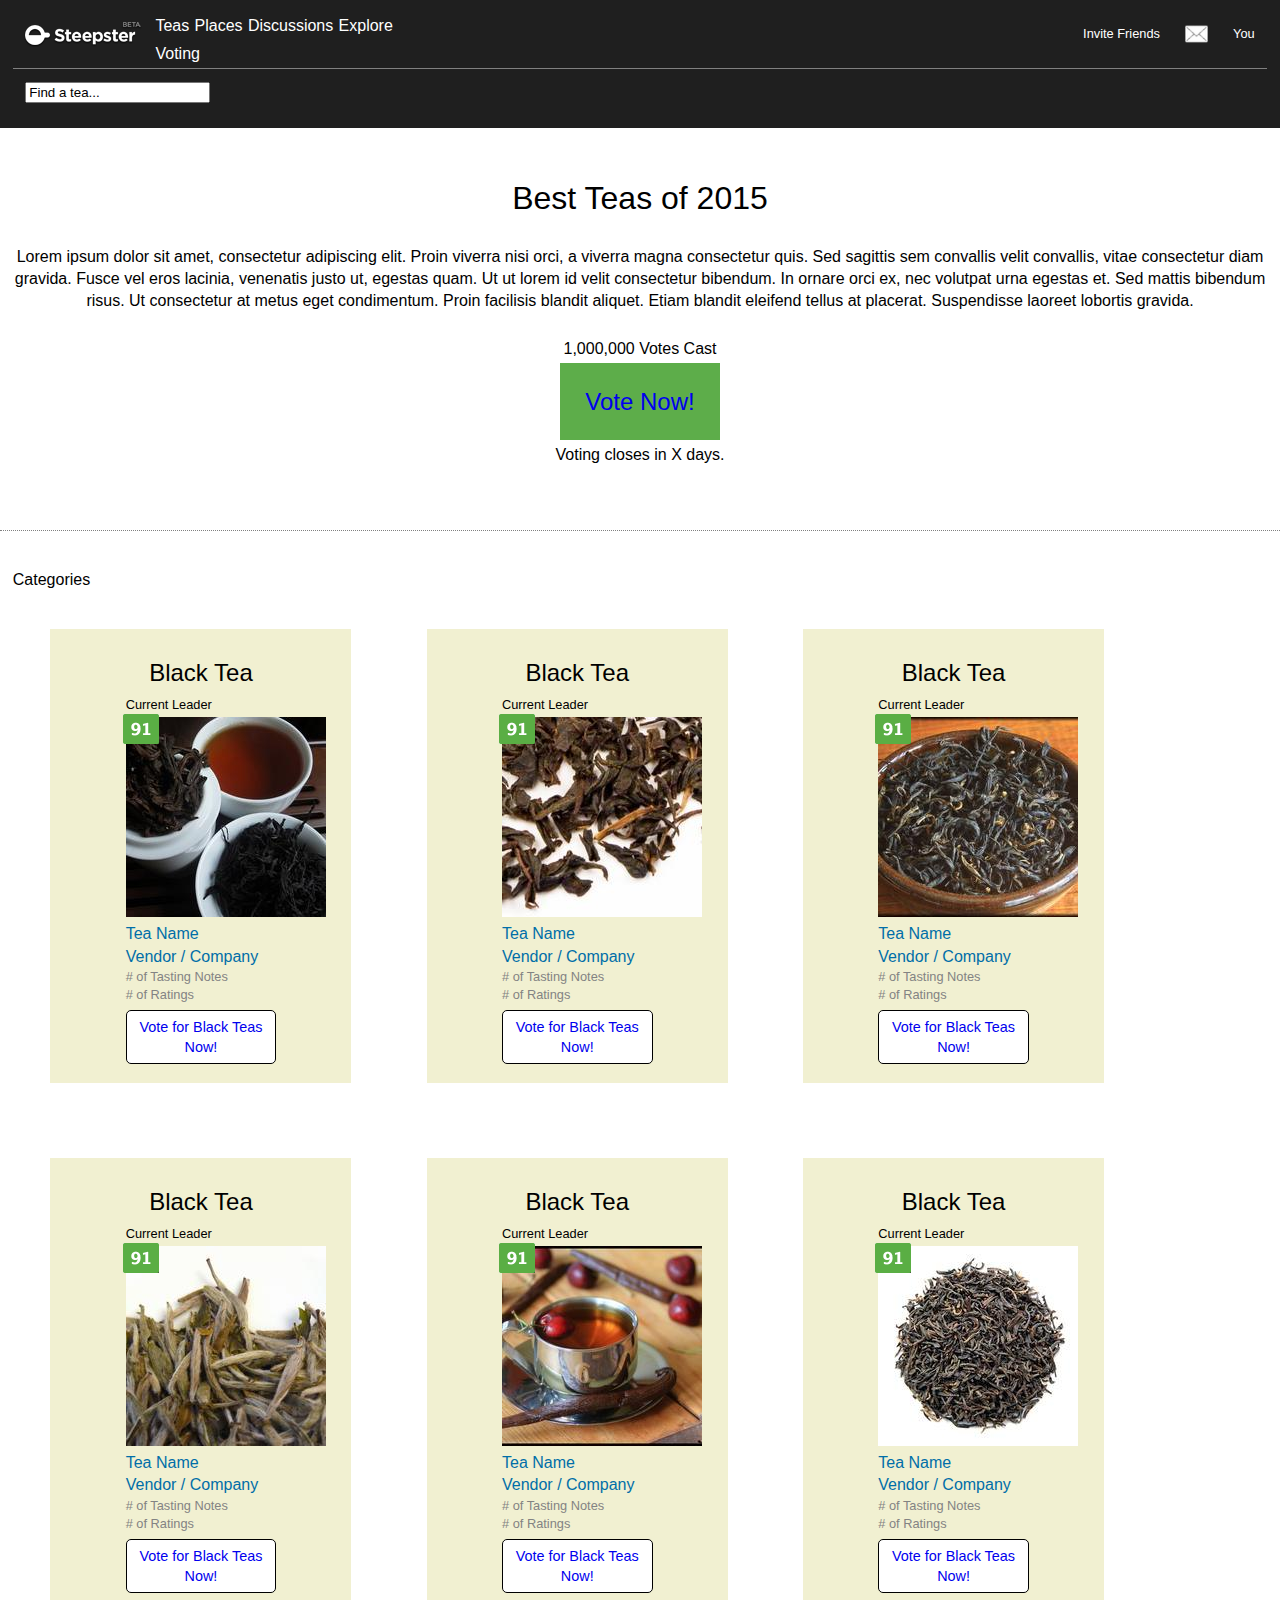
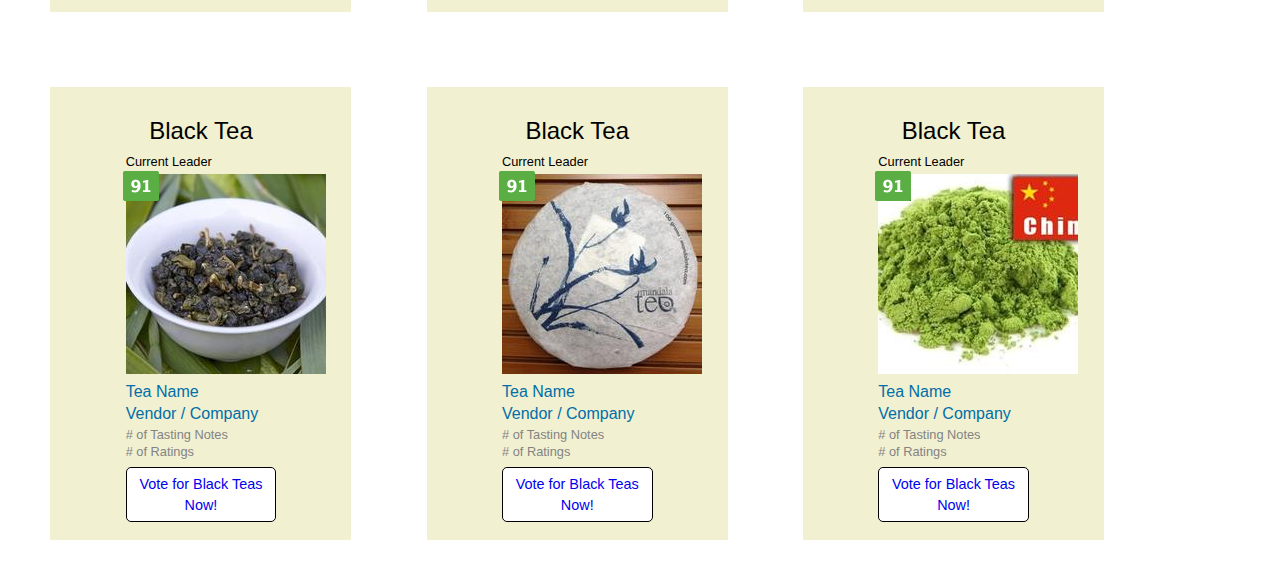
==== commit b0078d64: "Updated styling for index tiles" ====
--- a/index.html
+++ b/index.html
@@ -98,7 +98,7 @@
 				<h1>Best Teas of 2015</h1>
 				<p>Lorem ipsum dolor sit amet, consectetur adipiscing elit. Proin viverra nisi orci, a viverra magna consectetur quis. Sed sagittis sem convallis velit convallis, vitae consectetur diam gravida. Fusce vel eros lacinia, venenatis justo ut, egestas quam. Ut ut lorem id velit consectetur bibendum. In ornare orci ex, nec volutpat urna egestas et. Sed mattis bibendum risus. Ut consectetur at metus eget condimentum. Proin facilisis blandit aliquet. Etiam blandit eleifend tellus at placerat. Suspendisse laoreet lobortis gravida.</p>
 				<h2 class="vote-count">1,000,000 Votes Cast</h2>
-				<a class="hero-button" href="#">Vote Now!</a>
+				<a class="hero-button" href="voting_open.html">Vote Now!</a>
 				<p>Voting closes in X days.</p>
 
 			</div>
@@ -132,7 +132,7 @@
 								</a>
 							</div>
 						</div>
-						<a href="#/" class="category-button">Vote for Black Teas Now!</a>
+						<a href="voting_open.html" class="category-button">Vote for Black Teas Now!</a>
 					</div>
 					
 					<div class="tile-category">
@@ -154,7 +154,7 @@
 								</a>
 							</div>
 						</div>
-						<a href="#/" class="category-button">Vote for Black Teas Now!</a>
+						<a href="voting_open.html" class="category-button">Vote for Black Teas Now!</a>
 					</div>
 					
 					<div class="tile-category">
@@ -176,7 +176,7 @@
 								</a>
 							</div>
 						</div>
-						<a href="#/" class="category-button">Vote for Black Teas Now!</a>
+						<a href="voting_open.html" class="category-button">Vote for Black Teas Now!</a>
 					</div>
 				</div>
 
--- a/css/style.css
+++ b/css/style.css
@@ -157,7 +157,7 @@
      margin: 2% auto;
      padding-bottom: 3%;
      position: relative;
-     background-color: #f1f0d1;
+     background-color: white;
 }
 
 .tile-category:hover {
@@ -204,10 +204,10 @@
      padding: 2%;
      width: 50%;
      font-size: .9em;
-     background-color: #eeeeee;
-     display: inline-block;
+     background-color: white;
+     display: block;
      text-align: center;
-     margin: 2% 2% 0 2%;
+     margin: 2% auto;
 }
 
 /******************************************
@@ -258,8 +258,8 @@
      }
 
      .tile-category {
-          width: 30%;
-          margin: 1%;
+          width: 24%;
+          margin: 3%;
           padding-bottom: 1%;
           position: relative;
           background-color: #f1f0d1;
